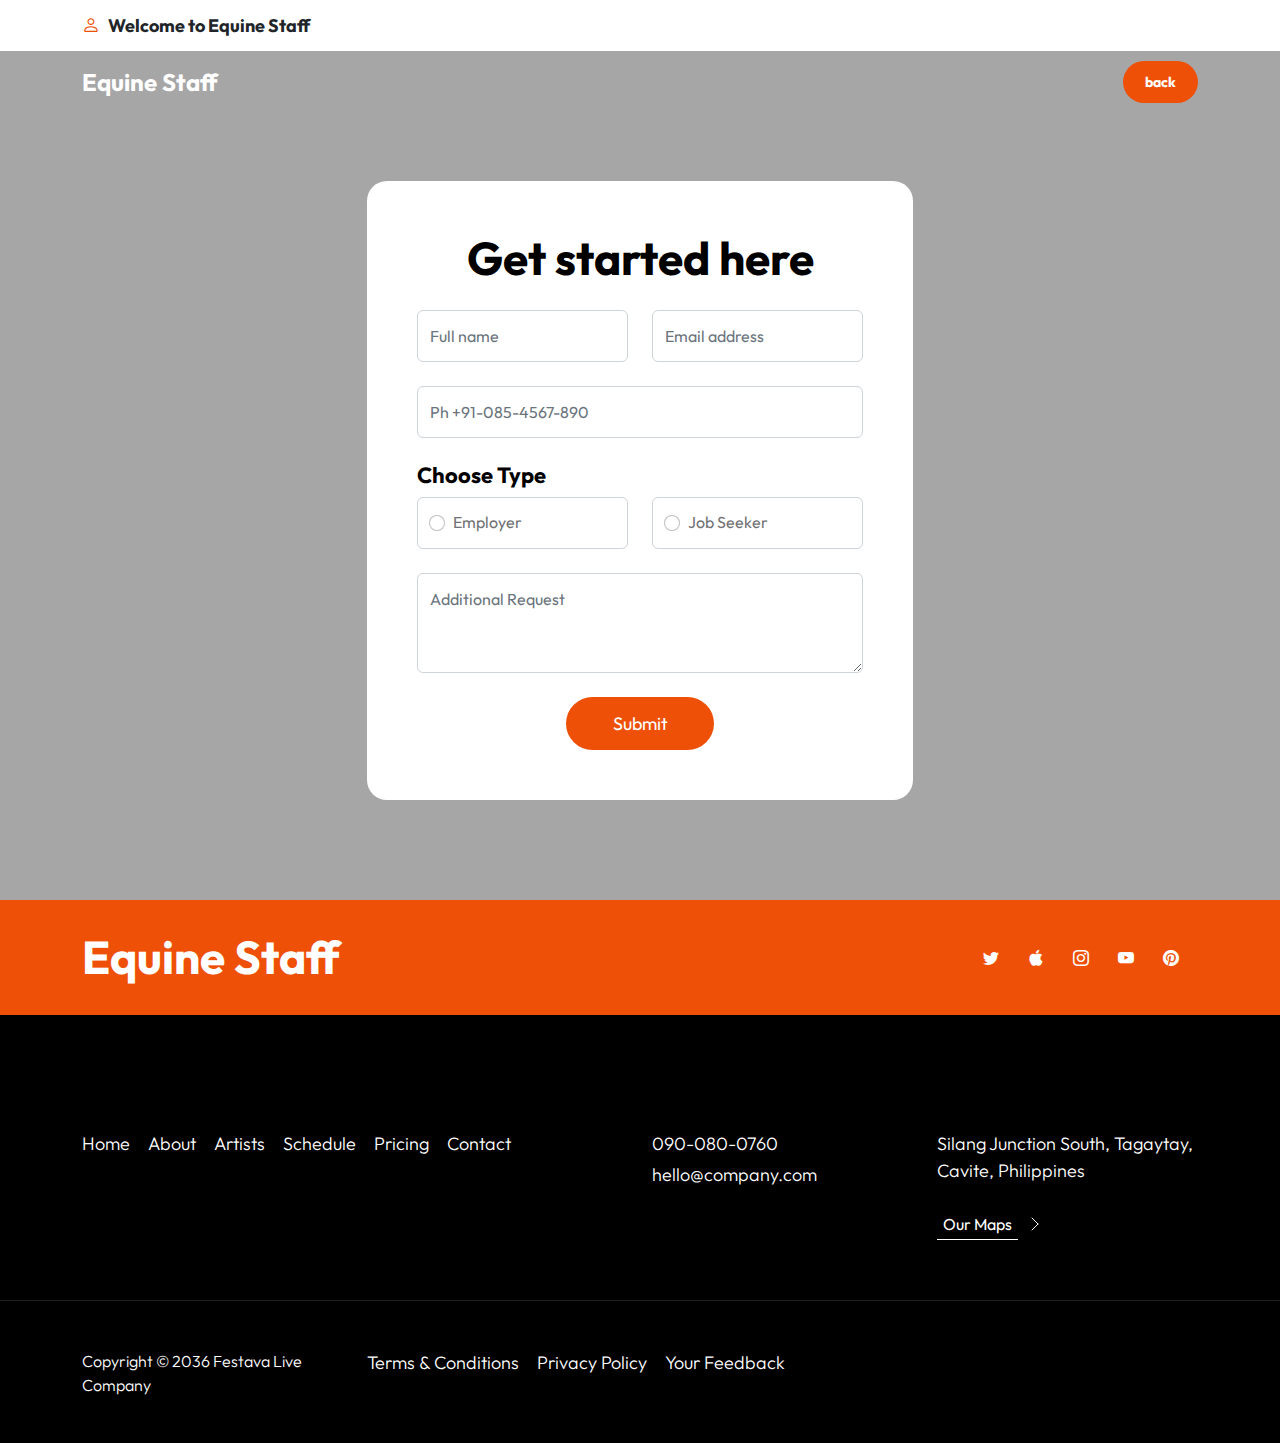
==== contact.html @ 05184877 "uplo" ====
<!doctype html>
<html lang="en">
    <head>
        <meta charset="utf-8">
        <meta name="viewport" content="width=device-width, initial-scale=1">

        <meta name="description" content="">
        <meta name="author" content="">

        <title>Festava Live - Ticket HTML Form</title>

        <!-- CSS FILES -->        
        <link rel="preconnect" href="https://fonts.googleapis.com">
        
        <link rel="preconnect" href="https://fonts.gstatic.com" crossorigin>
        
        <link href="https://fonts.googleapis.com/css2?family=Outfit:wght@100;200;400;700&display=swap" rel="stylesheet">
                
        <link href="css/bootstrap.min.css" rel="stylesheet">

        <link href="css/bootstrap-icons.css" rel="stylesheet">

        <link href="css/templatemo-festava-live.css" rel="stylesheet">
<!--

TemplateMo 583 Festava Live

https://templatemo.com/tm-583-festava-live

-->

    </head>
    
    <body>

        <main>

            <header class="site-header">
                <div class="container">
                    <div class="row">
                        
                        <div class="col-lg-12 col-12 d-flex flex-wrap">
                            <p class="d-flex me-4 mb-0">
                                <i class="bi-person custom-icon me-2"></i>
                                <strong class="text-dark">Welcome to Equine Staff</strong>
                            </p>
                        </div>

                    </div>
                </div>
            </header>


            <nav class="navbar navbar-expand-lg">
                <div class="container">
                    <a class="navbar-brand" href="index.html">
                        Equine Staff
                    </a>

                    <a href="contact.html" class="btn custom-btn d-lg-none ms-auto me-4">Buy Ticket</a>
    
                    <button class="navbar-toggler" type="button" data-bs-toggle="collapse" data-bs-target="#navbarNav" aria-controls="navbarNav" aria-expanded="false" aria-label="Toggle navigation">
                        <span class="navbar-toggler-icon"></span>
                    </button>
    
                    <div class="collapse navbar-collapse" id="navbarNav">
                        <ul class="navbar-nav align-items-lg-center ms-auto me-lg-5">
                          
                        
                        </ul>

                        <a href="index.html" class="btn custom-btn d-lg-block d-none">back</a>
                    </div>
                </div>
            </nav>






            

            <section class="ticket-section section-padding">
                <div class="section-overlay"></div>

                <div class="container">
                    <div class="row">

                        <div class="col-lg-6 col-10 mx-auto">
                            <form class="custom-form ticket-form mb-5 mb-lg-0" action="mailto:akashmanpower2019@gmail.com?subject=Inquiry" method="post" role="form">
                                <h2 class="text-center mb-4">Get started here</h2>

                                <div class="ticket-form-body">
                                    <div class="row">
                                        <div class="col-lg-6 col-md-6 col-12">
                                            <input type="text" name="ticket-form-name" id="ticket-form-name" class="form-control" placeholder="Full name" required>
                                        </div>

                                        <div class="col-lg-6 col-md-6 col-12">
                                            <input type="email" name="ticket-form-email" id="ticket-form-email" pattern="[^ @]*@[^ @]*" class="form-control" placeholder="Email address" required>
                                        </div>
                                    </div>

                                    <input type="tel" class="form-control" name="ticket-form-phone" placeholder="Ph +91-085-4567-890"  required>

                                    <h6>Choose  Type</h6>

                                    <div class="row">
                                        <div class="col-lg-6 col-md-6 col-12">
                                            <div class="form-check form-control">
                                                <input class="form-check-input" type="radio" name="TicketForm" id="flexRadioDefault1">
                                                <label class="form-check-label" for="flexRadioDefault1">
                                                  Employer
                                                </label>
                                            </div>
                                        </div>

                                        <div class="col-lg-6 col-md-6 col-12">
                                            <div class="form-check form-check-radio form-control">
                                                <input class="form-check-input" type="radio" name="TicketForm" id="flexRadioDefault2">
                                                <label class="form-check-label" for="flexRadioDefault2">
                                                    Job Seeker
                                                </label>
                                            </div>
                                        </div>
                                    </div>

                                    

                                    <textarea name="ticket-form-message" rows="3" class="form-control" id="ticket-form-message" placeholder="Additional Request"></textarea>

                                    <div class="col-lg-4 col-md-10 col-8 mx-auto">
                                        <button type="submit" class="form-control">Submit</button>
                                    </div>
                                </div>
                            </form>
                    </div>
                </div>
            </section>
        </main>


        <footer class="site-footer">
            <div class="site-footer-top">
                <div class="container">
                    <div class="row">

                        <div class="col-lg-6 col-12">
                            <h2 class="text-white mb-lg-0">Equine Staff</h2>
                        </div>

                        <div class="col-lg-6 col-12 d-flex justify-content-lg-end align-items-center">
                            <ul class="social-icon d-flex justify-content-lg-end">
                                <li class="social-icon-item">
                                    <a href="#" class="social-icon-link">
                                        <span class="bi-twitter"></span>
                                    </a>
                                </li>
    
                                <li class="social-icon-item">
                                    <a href="#" class="social-icon-link">
                                        <span class="bi-apple"></span>
                                    </a>
                                </li>
    
                                <li class="social-icon-item">
                                    <a href="#" class="social-icon-link">
                                        <span class="bi-instagram"></span>
                                    </a>
                                </li>

                                <li class="social-icon-item">
                                    <a href="#" class="social-icon-link">
                                        <span class="bi-youtube"></span>
                                    </a>
                                </li>

                                <li class="social-icon-item">
                                    <a href="#" class="social-icon-link">
                                        <span class="bi-pinterest"></span>
                                    </a>
                                </li>
                            </ul>
                        </div>
                    </div>
                </div>
            </div>

                       <div class="container">
                <div class="row">

                    <div class="col-lg-6 col-12 mb-4 pb-2">
                        <h5 class="site-footer-title mb-3">Links</h5>

                        <ul class="site-footer-links">
                            <li class="site-footer-link-item">
                                <a href="#" class="site-footer-link">Home</a>
                            </li>

                            <li class="site-footer-link-item">
                                <a href="#" class="site-footer-link">About</a>
                            </li>

                            <li class="site-footer-link-item">
                                <a href="#" class="site-footer-link">Artists</a>
                            </li>

                            <li class="site-footer-link-item">
                                <a href="#" class="site-footer-link">Schedule</a>
                            </li>

                            <li class="site-footer-link-item">
                                <a href="#" class="site-footer-link">Pricing</a>
                            </li>

                            <li class="site-footer-link-item">
                                <a href="#" class="site-footer-link">Contact</a>
                            </li>
                        </ul>
                    </div>

                    <div class="col-lg-3 col-md-6 col-12 mb-4 mb-lg-0">
                        <h5 class="site-footer-title mb-3">Have a question?</h5>

                        <p class="text-white d-flex mb-1">
                            <a href="tel: 090-080-0760" class="site-footer-link">
                                090-080-0760
                            </a>
                        </p>

                        <p class="text-white d-flex">
                            <a href="mailto:hello@company.com" class="site-footer-link">
                                hello@company.com
                            </a>
                        </p>
                    </div>

                    <div class="col-lg-3 col-md-6 col-11 mb-4 mb-lg-0 mb-md-0">
                        <h5 class="site-footer-title mb-3">Location</h5>

                        <p class="text-white d-flex mt-3 mb-2">
                        Silang Junction South, Tagaytay, Cavite, Philippines</p>

                        <a class="link-fx-1 color-contrast-higher mt-3" href="#">
                            <span>Our Maps</span>
                            <svg class="icon" viewBox="0 0 32 32" aria-hidden="true"><g fill="none" stroke="currentColor" stroke-linecap="round" stroke-linejoin="round"><circle cx="16" cy="16" r="15.5"></circle><line x1="10" y1="18" x2="16" y2="12"></line><line x1="16" y1="12" x2="22" y2="18"></line></g></svg>
                        </a>
                    </div>
                </div>
            </div>

            <div class="site-footer-bottom">
                <div class="container">
                    <div class="row">

                        <div class="col-lg-3 col-12 mt-5">
                            <p class="copyright-text">Copyright © 2036 Festava Live Company</p>
                        </div>

                        <div class="col-lg-8 col-12 mt-lg-5">
                            <ul class="site-footer-links">
                                <li class="site-footer-link-item">
                                    <a href="#" class="site-footer-link">Terms &amp; Conditions</a>
                                </li>

                                <li class="site-footer-link-item">
                                    <a href="#" class="site-footer-link">Privacy Policy</a>
                                </li>

                                <li class="site-footer-link-item">
                                    <a href="#" class="site-footer-link">Your Feedback</a>
                                </li>
                            </ul>
                        </div>
                    </div>
                </div>
            </div>
        </footer>

<!--

T e m p l a t e M o

-->
        <!-- JAVASCRIPT FILES -->
        <script src="js/jquery.min.js"></script>
        <script src="js/bootstrap.min.js"></script>
        <script src="js/jquery.sticky.js"></script>
        <script src="js/custom.js"></script>

    </body>
</html>
---- css/templatemo-festava-live.css ----
/*

TemplateMo 583 Festava Live

https://templatemo.com/tm-583-festava-live

*/


/*---------------------------------------
  CUSTOM PROPERTIES ( VARIABLES )             
-----------------------------------------*/
:root {
  --white-color:                  #ffffff;
  --primary-color:                #000000;
  --secondary-color:              #EE5007;
  --section-bg-color:             #f0f8ff;
  --custom-btn-bg-color:          #EE5007;
  --custom-btn-bg-hover-color:    #c01f27;
  --dark-color:                   #000000;
  --p-color:                      #717275;
  --border-color:                 #7fffd4;
  --link-hover-color:             #B22727;

  --body-font-family:             'Outfit', sans-serif;

  --h1-font-size:                 74px;
  --h2-font-size:                 46px;
  --h3-font-size:                 32px;
  --h4-font-size:                 28px;
  --h5-font-size:                 24px;
  --h6-font-size:                 22px;
  --p-font-size:                  18px;
  --btn-font-size:                14px;
  --copyright-font-size:          16px;

  --border-radius-large:          100px;
  --border-radius-medium:         20px;
  --border-radius-small:          10px;

  --font-weight-light:            300;
  --font-weight-normal:           400;
  --font-weight-bold:             700;
}

body {
  background-color: var(--white-color);
  font-family: var(--body-font-family); 
}


/*---------------------------------------
  TYPOGRAPHY               
-----------------------------------------*/

h2,
h3,
h4,
h5,
h6 {
  color: var(--dark-color);
}

h1,
h2,
h3,
h4,
h5,
h6 {
  font-weight: var(--font-weight-bold);
}

h1 {
  font-size: var(--h1-font-size);
}

h2 {
  font-size: var(--h2-font-size);
}

h3 {
  font-size: var(--h3-font-size);
}

h4 {
  font-size: var(--h4-font-size);
}

h5 {
  font-size: var(--h5-font-size);
}

h6 {
  font-size: var(--h6-font-size);
}

p {
  color: var(--p-color);
  font-size: var(--p-font-size);
  font-weight: var(--font-weight-light);
}

ul li {
  color: var(--p-color);
  font-size: var(--p-font-size);
  font-weight: var(--font-weight-light);
}

a, 
button {
  touch-action: manipulation;
  transition: all 0.3s;
}

a {
  display: inline-block;
  color: var(--primary-color);
  text-decoration: none;
}

a:hover {
  color: var(--link-hover-color);
}

b,
strong {
  font-weight: var(--font-weight-bold);
}

.link-fx-1 {
  color: var(--white-color);
  position: relative;
  display: inline-flex;
  align-items: center;
  height: 32px;
  padding: 0 6px;
  text-decoration: none;
  -webkit-font-smoothing: antialiased;
  -moz-osx-font-smoothing: grayscale;
}

.link-fx-1:hover {
  color: var(--link-hover-color);
}

.link-fx-1:hover::before {
  transform: translateX(17px) scaleX(0);
  transition: transform .2s;
}

.link-fx-1:hover .icon circle {
  stroke-dashoffset: 200;
  transition: stroke-dashoffset .2s .1s;
}

.link-fx-1:hover .icon line {
  transform: rotate(-180deg);
}

.link-fx-1:hover .icon line:last-child {
  transform: rotate(180deg);
}

.link-fx-1::before {
  content: "";
  position: absolute;
  bottom: 0;
  left: 0;
  width: 100%;
  height: 1px;
  background-color: currentColor;
  transform-origin: right center;
  transition: transform .2s .1s;
}

.link-fx-1 .icon {
  position: absolute;
  right: 0;
  bottom: 0;
  transform: translateX(100%) rotate(90deg);
  font-size: 32px;
}

.icon {
  --size: 1em;
  height: var(--size);
  width: var(--size);
  display: inline-block;
  color: inherit;
  fill: currentColor;
  line-height: 1;
  flex-shrink: 0;
  max-width: initial;
}

.link-fx-1 .icon circle {
  stroke-dasharray: 100;
  stroke-dashoffset: 100;
  transition: stroke-dashoffset .2s;
}

.link-fx-1 .icon line {
  transition: transform .4s;
  transform-origin: 13px 15px;
}

.link-fx-1 .icon line:last-child {
  transform-origin: 19px 15px;
}


/*---------------------------------------
  SECTION               
-----------------------------------------*/
.section-padding {
  padding-top: 100px;
  padding-bottom: 100px;
}

.section-bg {
  background-color: var(--section-bg-color);
}

.section-overlay {
  background-color: var(--dark-color);
  position: absolute;
  top: 0;
  left: 0;
  pointer-events: none;
  width: 100%;
  height: 100%;
  opacity: 0.35;
}

.section-overlay + .container {
  position: relative;
}

.tab-content {
  background-color: var(--white-color);
  border-radius: var(--border-radius-medium);
  padding: 45px;
}

.nav-tabs {
  background-color: var(--section-bg-color);
  border-radius: var(--border-radius-large);
  border-bottom: 0;
  padding: 15px;
}

.nav-tabs .nav-link {
  border-radius: var(--border-radius-large);
  border: 0;
  padding: 15px 25px;
  transition: all 0.3s;
}

.nav-tabs .nav-link:first-child {
  margin-right: 15px;
}

.nav-tabs .nav-item.show .nav-link, 
.nav-tabs .nav-link.active,
.nav-tabs .nav-link:focus, 
.nav-tabs .nav-link:hover {
  background: var(--white-color);
  box-shadow: 0 1rem 3rem rgba(0,0,0,.175);
  color: var(--primary-color);
}

.nav-tabs h5 {
  color: var(--p-color); 
  margin-bottom: 0;
}

.nav-tabs .nav-link.active h5,
.nav-tabs .nav-link:focus h5, 
.nav-tabs .nav-link:hover h5 {
  color: var(--primary-color);
}


/*---------------------------------------
  CUSTOM ICON COLOR               
-----------------------------------------*/
.custom-icon {
  color: var(--secondary-color);
}


/*---------------------------------------
  CUSTOM BUTTON               
-----------------------------------------*/
.custom-btn {
  background: var(--custom-btn-bg-color);
  border: 2px solid transparent;
  border-radius: var(--border-radius-large);
  color: var(--white-color);
  font-size: var(--btn-font-size);
  font-weight: var(--font-weight-bold);
  line-height: normal;
  transition: all 0.3s;
  padding: 10px 20px;
}

.custom-btn:hover {
  background: var(--custom-btn-bg-hover-color);
  color: var(--white-color);
}

.custom-border-btn {
  background: transparent;
  border: 2px solid var(--custom-btn-bg-color);
  color: var(--custom-btn-bg-color);
}

.navbar-expand-lg .navbar-nav .nav-link.custom-btn:hover,
.custom-border-btn:hover {
  background: var(--custom-btn-bg-hover-color);
  border-color: transparent;
  color: var(--white-color);
}

.custom-btn-bg-white {
  border-color: var(--white-color);
  color: var(--white-color);
}


/*---------------------------------------
  VIDEO              
-----------------------------------------*/
.video-wrap {
  z-index: -100;
}

.custom-video {
  position: absolute;
  top: 0;
  left: 0;
  object-fit: cover;
  width: 100%;
  height: 100%;
}


/*---------------------------------------
  SITE HEADER              
-----------------------------------------*/
.site-header {
  background-color: var(--white-color);
  padding-top: 12px;
  padding-bottom: 12px;
}


/*---------------------------------------
  NAVIGATION              
-----------------------------------------*/
.sticky-wrapper {
  position: absolute;
  top: 0;
  right: 0;
  left: 0;
  margin-top: 51px;
}

.sticky-wrapper.is-sticky .navbar {
  background-color: var(--dark-color);
}

.navbar {
  background: transparent;
  z-index: 9;
}

.navbar-brand,
.navbar-brand:hover {
  color: var(--white-color);
  font-size: var(--h5-font-size);
  font-weight: var(--font-weight-bold);
}

.navbar-expand-lg .navbar-nav .nav-link {
  border-radius: var(--border-radius-large);
  margin: 10px;
  padding: 10px 20px;
}

.navbar-nav .nav-link {
  display: inline-block;
  color: var(--white-color);
  font-size: var(--p-font-size);
  font-weight: var(--font-weight-normal);
  position: relative;
  padding-top: 15px;
  padding-bottom: 15px;
}

.navbar-nav .nav-link.active, 
.navbar-nav .nav-link:hover {
  color: var(--secondary-color);
}

.navbar-toggler {
  border: 0;
  padding: 0;
  cursor: pointer;
  margin: 0;
  width: 30px;
  height: 35px;
  outline: none;
}

.navbar-toggler:focus {
  outline: none;
  box-shadow: none;
}

.navbar-toggler[aria-expanded="true"] .navbar-toggler-icon {
  background: transparent;
}

.navbar-toggler[aria-expanded="true"] .navbar-toggler-icon:before,
.navbar-toggler[aria-expanded="true"] .navbar-toggler-icon:after {
  transition: top 300ms 50ms ease, -webkit-transform 300ms 350ms ease;
  transition: top 300ms 50ms ease, transform 300ms 350ms ease;
  transition: top 300ms 50ms ease, transform 300ms 350ms ease, -webkit-transform 300ms 350ms ease;
  top: 0;
}

.navbar-toggler[aria-expanded="true"] .navbar-toggler-icon:before {
  transform: rotate(45deg);
}

.navbar-toggler[aria-expanded="true"] .navbar-toggler-icon:after {
  transform: rotate(-45deg);
}

.navbar-toggler .navbar-toggler-icon {
  background: var(--white-color);
  transition: background 10ms 300ms ease;
  display: block;
  width: 30px;
  height: 2px;
  position: relative;
}

.navbar-toggler .navbar-toggler-icon:before,
.navbar-toggler .navbar-toggler-icon:after {
  transition: top 300ms 350ms ease, -webkit-transform 300ms 50ms ease;
  transition: top 300ms 350ms ease, transform 300ms 50ms ease;
  transition: top 300ms 350ms ease, transform 300ms 50ms ease, -webkit-transform 300ms 50ms ease;
  position: absolute;
  right: 0;
  left: 0;
  background: var(--white-color);
  width: 30px;
  height: 2px;
  content: '';
}

.navbar-toggler .navbar-toggler-icon::before {
  top: -8px;
}

.navbar-toggler .navbar-toggler-icon::after {
  top: 8px;
}


/*---------------------------------------
  HERO        
-----------------------------------------*/
.hero-section {
  position: relative;
  overflow: hidden;
  padding-top: 100px;
  height: calc(100vh - 51px);
}

.hero-section small {
  color: var(--white-color);
  text-transform: uppercase;
}

.hero-section .section-overlay {
  z-index: 2;
  opacity: 0.45;
}

.hero-section .container {
  position: relative;
  z-index: 2;
  height: 100%;
  padding-bottom: 50px;
}

.hero-section .container .row {
  height: 100%;
}


/*---------------------------------------
  ABOUT              
-----------------------------------------*/
.about-section {
  background-image: url('../images/edward-unsplash-blur.jpg');
  background-color: #704010;
  background-repeat: no-repeat;
  background-size: cover;
  position: relative;
}

.about-image {
  border-radius: var(--border-radius-medium);
  display: block;
}

.about-text-wrap {
  position: relative;
}

.about-text-icon {
  background: var(--primary-color);
  border-radius: 100%;
  font-size: var(--h3-font-size);
  width: 70px;
  height: 70px;
  line-height: 70px;
  text-align: center;
}

.about-text-info {
  backdrop-filter: blur(5px) saturate(180%);
  -webkit-backdrop-filter: blur(5px) saturate(180%);
  background-color: rgba(255, 255, 255, 0.75);
  border-radius: var(--border-radius-medium);
  border: 1px solid rgba(209, 213, 219, 0.3);
  position: absolute;
  bottom: 0;
  right: 0;
  left: 0;
  margin: 20px;
  padding: 35px;
}


/*---------------------------------------
  TICKET               
-----------------------------------------*/
.ticket-section {
  background-image: url('../images/nicholas-green-unsplash-blur.jpg');
  background-repeat: no-repeat;
  background-size: cover;
  position: relative;
  padding-top: 130px;
}

.ticket-form {
  background: var(--white-color);
  border-radius: var(--border-radius-medium);
  padding: 50px;
}

.ticket-form .form-check {
  position: relative;
  min-height: 52px;
  padding-left: 35px;
}

.ticket-form .form-check .form-check-label {
  display: block;
  position: absolute;
  top: 50%;
  left: 50%;
  transform: translate(-50%, -50%);
  margin-top: 12px;
  margin-left: 35px;
  width: 100%;
  height: 100%;
}


/*---------------------------------------
  ARTISTS              
-----------------------------------------*/
.artists-thumb {
  position: relative;
  overflow: hidden;
  margin-bottom: 30px;
}

.artists-image {
  border-radius: var(--border-radius-medium);
  display: block;
  width: 100%;
}

.artists-thumb:hover .artists-hover {
  transform: translateY(0);
  opacity: 1;
}

.artists-hover {
  background-color: var(--primary-color);
  background-color: rgba(248, 203, 46, 0.75);
  border-radius: var(--border-radius-medium);
  backdrop-filter: blur(5px) saturate(180%);
  -webkit-backdrop-filter: blur(5px) saturate(180%);
  margin: 20px;
  padding: 35px;
  transition: all 0.5s ease;
  transform: translateY(100%);
  position: absolute;
  bottom: 0;
  right: 0;
  left: 0;
  opacity: 0;
}

.artists-hover p strong {
  color: var(--white-color);
  display: inline-block;
  min-width: 180px;
  margin-right: 20px;
}

.artists-hover p a {
  color: var(--secondary-color);
}

.artists-hover p a:hover {
  color: var(--white-color);
}

.artists-hover hr {
  margin: 1.5rem 0;
}


/*---------------------------------------
  SCHEDULE              
-----------------------------------------*/
.schedule-section {
  
  background-color: #f5eded;
  background-repeat: no-repeat;
  background-position: center;
  background-size: cover;
}
.table-responsive {
	filter: drop-shadow(2px 2px 4px #606060);
}

.schedule-table {
  border-radius: var(--border-radius-medium);
  position: relative;
  overflow: hidden;
}

.schedule-table .bg-warning {
  background: #f0a5a5 !important;
}

.schedule-table thead th {
  background-color: var(--secondary-color);
}

.schedule-table th,
.schedule-table tr,
.schedule-table td {
  border-bottom-color: #363a3e;
  padding: 30px;
}

.schedule-table tr:last-child th,
.schedule-table tr:last-child td {
  border-bottom-color: transparent;
}

.schedule-table thead th {
  border-right: 1px solid #c7460a;
  border-bottom-color: transparent;
}

.schedule-table th + td {
  border-bottom: 0;
}

.schedule-table thead th:last-child {
  border-right-color: transparent;
}

.schedule-table .pop-background-image {
  background-image: url('../images/artists/joecalih-UmTZqmMvQcw-unsplash.jpg');
}

.schedule-table .rock-background-image {
  background-image: url('../images/artists/abstral-official-bdlMO9z5yco-unsplash.jpg');
}

.schedule-table .country-background-image {
  background-image: url('../images/artists/soundtrap-rAT6FJ6wltE-unsplash.jpg');
}

.table-background-image-wrap {
  background-repeat: no-repeat;
  background-position: center;
  background-size: cover;
  box-shadow: none;
  position: relative;
}

.schedule-table h3,
.schedule-table p {
  color: var(--white-color);
  position: relative;
  z-index: 2;
}


/*---------------------------------------
  PRICING              
-----------------------------------------*/
.pricing-thumb {
  border: 5px dotted var(--dark-color);
  border-radius: var(--border-radius-medium);
  position: relative;
  padding: 50px;
}

.pricing-thumb h3 small {
  display: inline-block;
  font-size: var(--p-font-size);
  margin-right: 15px;
}

.pricing-list {
  column-count: 2;
  padding-left: 20px;
}

.pricing-list-item {
  line-height: normal;
  margin-right: 10px;
  margin-bottom: 10px;
}

.pricing-tag {
  background-color: var(--secondary-color);
  border-radius: var(--border-radius-large);
  color: var(--white-color);
  font-weight: var(--font-weight-bold);
  text-align: center;
  display: flex;
  flex-direction: column;
  justify-content: center;
  align-items: center;
  width: 120px;
  height: 120px;
  position: absolute;
  top: 0;
  right: 0;
  margin: 20px;
}

.pricing-tag span {
  font-size: 180%;
  line-height: normal;
}

.pricing-thumb .link-fx-1 {
  color: var(--primary-color);
}

.pricing-thumb .link-fx-1:hover {
  color: var(--link-hover-color);
}


/*---------------------------------------
  CONTACT               
-----------------------------------------*/
.google-map {
  border-radius: var(--border-radius-medium);
}


/*---------------------------------------
  CUSTOM FORM               
-----------------------------------------*/
.custom-form .form-control {
  color: var(--p-color);
  margin-bottom: 24px;
  padding-top: 13px;
  padding-bottom: 13px;
  outline: none;
}

.custom-form button[type="submit"] {
  background: var(--custom-btn-bg-color);
  border: none;
  border-radius: var(--border-radius-large);
  color: var(--white-color);
  font-size: var(--p-font-size);
  font-weight: var(--font-weight-medium);
  transition: all 0.3s;
  margin-bottom: 0;
}

.custom-form button[type="submit"]:hover,
.custom-form button[type="submit"]:focus {
  background: var(--custom-btn-bg-hover-color);
  border-color: transparent;
}


/*---------------------------------------
  SITE FOOTER              
-----------------------------------------*/
.site-footer {
  background-color: var(--dark-color);
  position: relative;
  overflow: hidden;
  padding-bottom: 30px;
}

.site-footer-top {
  background-color: var(--secondary-color);
  background-image: url('../images/nainoa-shizuru-NcdG9mK3PBY-unsplash.jpg');
  background-repeat: no-repeat;
  margin-bottom: 70px;
  padding-top: 30px;
  padding-bottom: 30px;
}

.site-footer-bottom {
  border-top: 1px solid #1f1c1c;
  margin-top: 60px;
}

.site-footer-title {
  color: var(--primary-color); 
}

.site-footer-link,
.copyright-text {
  color: var(--white-color);
}

.site-footer-links {
  padding-left: 0;
}

.site-footer-link-item {
  list-style: none;
  display: inline-block;
  margin-right: 15px;
}

.copyright-text {
  font-size: var(--copyright-font-size);
}


/*---------------------------------------
  SOCIAL ICON               
-----------------------------------------*/
.social-icon {
  margin: 0;
  padding: 0;
}

.social-icon-item {
  list-style: none;
  display: inline-block;
  vertical-align: top;
}

.social-icon-link {
  background: var(--secondary-color);
  border-radius: var(--border-radius-large);
  color: var(--white-color);
  font-size: var(--copyright-font-size);
  display: block;
  margin-right: 10px;
  text-align: center;
  width: 35px;
  height: 35px;
  line-height: 36px;
  transition: background 0.2s, color 0.2s;
}

.social-icon-link:hover {
  background: var(--primary-color);
  color: var(--white-color);
}

.social-icon-link span {
  display: block;
}

.social-icon-link span:hover::before{
  animation: spinAround 2s linear infinite;
}

@keyframes spinAround {
  from {
    transform: rotate(0deg)
  }
  to {
    transform: rotate(360deg);
  }
}


/*---------------------------------------
  RESPONSIVE STYLES               
-----------------------------------------*/
@media screen and (max-width: 991px) {
  h1 {
    font-size: 62px;
  }

  h2 {
    font-size: 36px;
  }

  h3 {
    font-size: 32px;
  }

  h4 {
    font-size: 28px;
  }

  h5 {
    font-size: 20px;
  }

  h6 {
    font-size: 18px;
  }

  .section-padding {
    padding-top: 50px;
    padding-bottom: 50px;
  }
  
  .navbar {
    background-color: var(--dark-color);
  }

  .navbar-expand-lg .navbar-nav {
    padding-bottom: 30px;
  }

  .navbar-expand-lg .navbar-nav .nav-link {
    padding: 0;
  }

  .hero-section {
    padding-top: 150px;
  }

  .pricing-thumb {
    padding: 35px;
  }

  .schedule-table h3 {
    font-size: 22px;
  }

  .schedule-table th {
    padding: 20px;
  }

  .schedule-table tr, 
  .schedule-table td {
    padding: 25px;
  }

  .ticket-section {
    padding-top: 130px;
  }

  .ticket-form {
    padding: 30px;
  }
}

@media screen and (max-width: 767px) {
  .custom-btn {
    font-size: 14px;
    padding: 10px 20px;
  }
}

@media screen and (max-width: 480px) {
  h1 {
    font-size: 52px;
  }

  h2 {
    font-size: 28px;
  }

  h3 {
    font-size: 26px;
  }

  h4 {
    font-size: 22px;
  }

  h5 {
    font-size: 20px;
  }
}


a{
  text-decoration: none;
}
.wrapper{
  padding: 125px 0 0 0;
  display: flex;
  flex-direction: column;
  justify-content: center;
  margin: auto;

}
.services{
  width: 1100px;
  height: auto;
  display: flex;
  flex-direction: row;
  justify-content: space-between;
  align-items: center;
 

}
.single-img{
  border-radius: 50px;
  display: flex;
  flex-direction: column-reverse;
  flex-wrap: nowrap;
  width: 325px;
  height: 450px;
  overflow: hidden;
  box-shadow: 5px 5px 20px rgba(0,0,0,0.3);
  transform: translate(0, 0);
  transition: .3s;
  margin: 70px;
}
.single-img:hover{
  transform: translate(0, -9px);
}
.img-01{
  background-image: url(https://live.staticflickr.com/65535/52579012617_e2044a4dae_k.jpg);
  background-size: cover;
  background-position: center center;
}
.img-02{
  background-image: url(https://live.staticflickr.com/65535/52580008333_350e284ed8_k.jpg);
  background-size: cover;
  background-position: center center;
}
.img-03{
  background-image: url(https://live.staticflickr.com/65535/52579031237_4bfc2a2185_h.jpg);
  background-size: cover;
  background-position: center center;
}

.img-04{
  background-image: url(https://live.staticflickr.com/65535/52579019197_99cbfae18c_k.jpg);
  background-size: cover;
  background-position: center center;
}



.img-05{
  background-image: url(https://live.staticflickr.com/65535/52579494471_9e401c501a_h.jpg);
  background-size: cover;
  background-position: center center;
}
.img-06{
  background-image: url(https://live.staticflickr.com/65535/52579751549_6c1470b4bf_h.jpg);
  background-size: cover;
  background-position: center center;
}
.img-07{
  background-image: url(https://live.staticflickr.com/65535/52579924505_da88599e08_h.jpg);
  background-size: cover;
  background-position: center center;
}

.img-08{
  background-image: url(https://live.staticflickr.com/65535/52579031262_4edf89aa3a_h.jpg);
  background-size: cover;
  background-position: center center;
}




.img-text{
  background: linear-gradient(to top,rgba(255,255,255,0.9),rgba(255,255,255,0));
  padding: 0 10px 5px 10px;
  width: 100%;
  height: auto;
  position: relative;
  transform: translate(0, 110px);
  line-height: 25px;
  transition: 0.5s ease;
  display: inline-block;
  text-align: center;
  color: #fff;
}
.img-text h4{
  line-height: 15px;
  padding: 0;
  margin: 16px 0;
  font-family: 'Alfa Slab One', cursive;
  font-size: 25px;
}
.services button{
  background: #252525;
  color: #fff;
  padding: 10px 35px;
  border: none;
  border-radius: 50px;
  line-height: 14px;
  display: inline-block;
  margin-bottom: 10px;
}
.single-img:hover .img-text{
  transform: translate(0, 0);
}

@media (max-width: 991px){
  .wrapper{
      padding: 0;
  }
  .services{
      width: 100%;
      display: flex;
      flex-direction: column;
  }
  a{
      margin-bottom: 35px;
  }
}
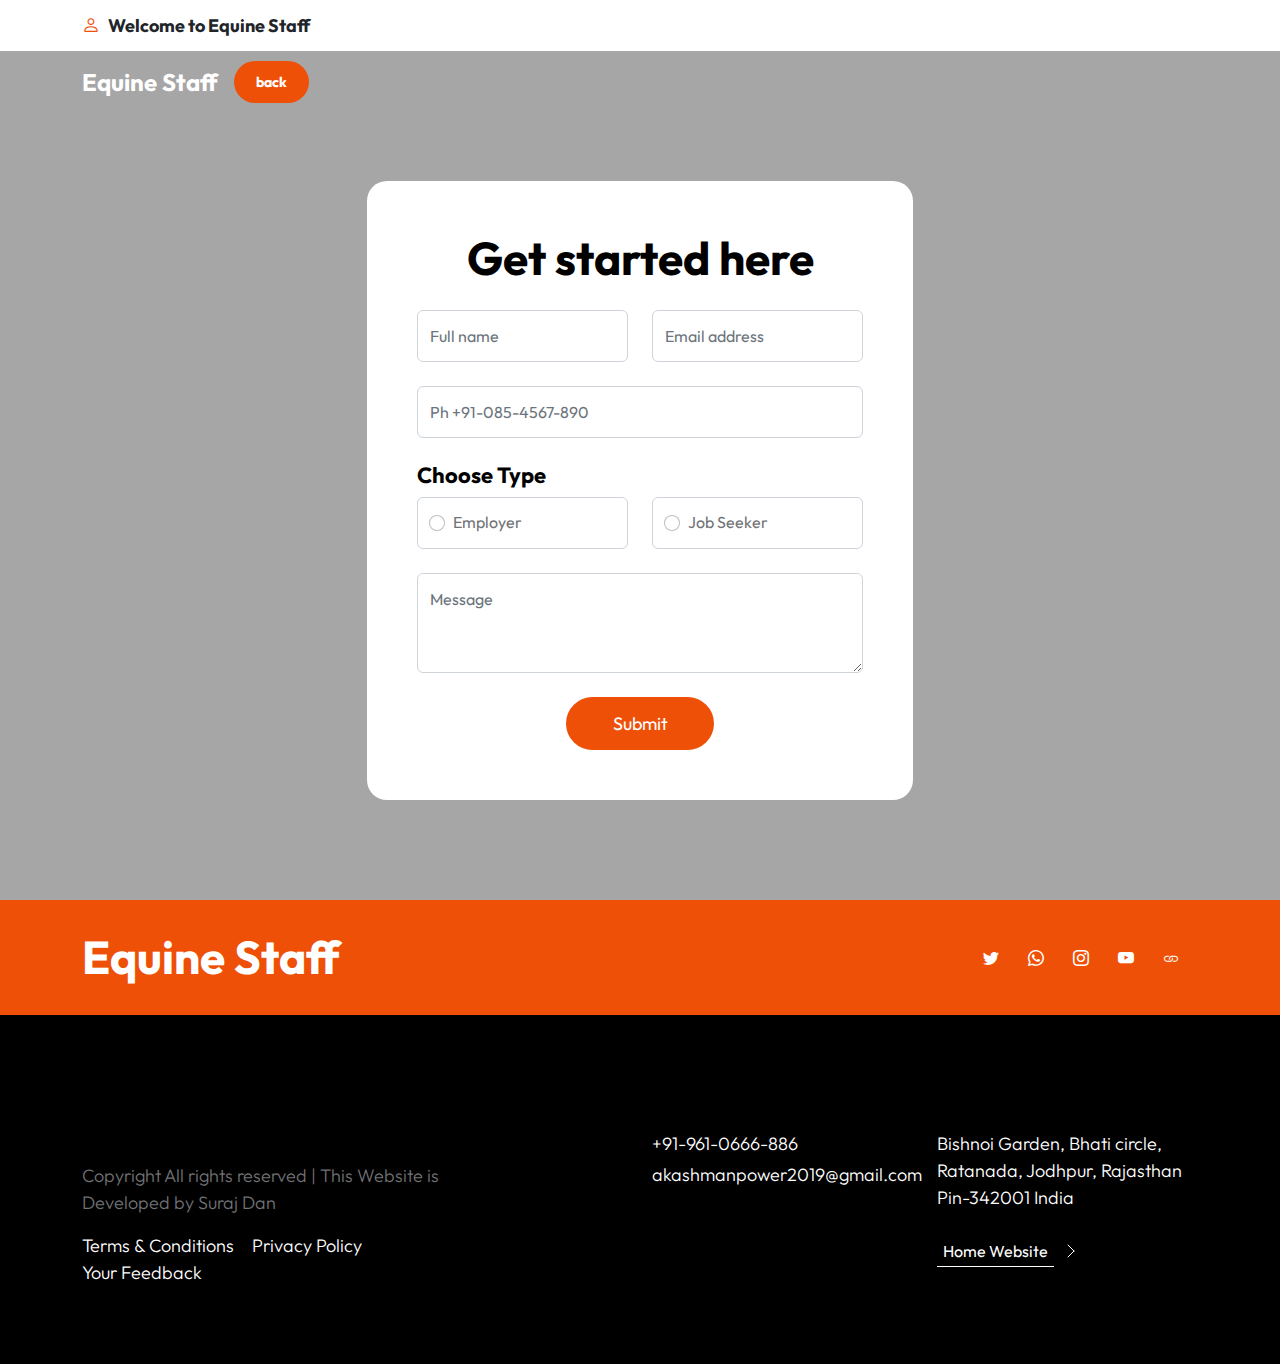
==== commit dfad9cea: "date-shower" ====
--- a/contact.html
+++ b/contact.html
@@ -4,10 +4,14 @@
         <meta charset="utf-8">
         <meta name="viewport" content="width=device-width, initial-scale=1">
 
-        <meta name="description" content="">
-        <meta name="author" content="">
-
-        <title>Festava Live - Ticket HTML Form</title>
+        <meta charset="utf-8">
+        <meta name="viewport" content="width=device-width, initial-scale=1">
+        <meta name="title" content="Equine-Staff">
+    <meta name="description" content="Equine-Staff is an equestrian job recruitment agency connecting employer with experienced and qualified horse professional Find the perfect hire today">
+    <meta name="keywords" content="equine jobs, equestrian, recruitment, employers, recruitment agency, staffing">
+
+
+        <title>Equine-Staff</title>
 
         <!-- CSS FILES -->        
         <link rel="preconnect" href="https://fonts.googleapis.com">
@@ -57,17 +61,12 @@
                         Equine Staff
                     </a>
 
-                    <a href="contact.html" class="btn custom-btn d-lg-none ms-auto me-4">Buy Ticket</a>
-    
-                    <button class="navbar-toggler" type="button" data-bs-toggle="collapse" data-bs-target="#navbarNav" aria-controls="navbarNav" aria-expanded="false" aria-label="Toggle navigation">
-                        <span class="navbar-toggler-icon"></span>
-                    </button>
+                    <a href="index.html" class="btn custom-btn d-lg-none ms-auto me-4">Back</a>
+    
+                   
     
                     <div class="collapse navbar-collapse" id="navbarNav">
-                        <ul class="navbar-nav align-items-lg-center ms-auto me-lg-5">
-                          
-                        
-                        </ul>
+                 
 
                         <a href="index.html" class="btn custom-btn d-lg-block d-none">back</a>
                     </div>
@@ -128,7 +127,7 @@
 
                                     
 
-                                    <textarea name="ticket-form-message" rows="3" class="form-control" id="ticket-form-message" placeholder="Additional Request"></textarea>
+                                    <textarea name="ticket-form-message" rows="3" class="form-control" id="ticket-form-message" placeholder="Message"></textarea>
 
                                     <div class="col-lg-4 col-md-10 col-8 mx-auto">
                                         <button type="submit" class="form-control">Submit</button>
@@ -160,7 +159,7 @@
     
                                 <li class="social-icon-item">
                                     <a href="#" class="social-icon-link">
-                                        <span class="bi-apple"></span>
+                                        <span class="bi-whatsapp"></span>
                                     </a>
                                 </li>
     
@@ -178,7 +177,7 @@
 
                                 <li class="social-icon-item">
                                     <a href="#" class="social-icon-link">
-                                        <span class="bi-pinterest"></span>
+                                        <span class="bi-link"></span>
                                     </a>
                                 </li>
                             </ul>
@@ -189,76 +188,12 @@
 
                        <div class="container">
                 <div class="row">
-
+                       
+                
                     <div class="col-lg-6 col-12 mb-4 pb-2">
                         <h5 class="site-footer-title mb-3">Links</h5>
-
-                        <ul class="site-footer-links">
-                            <li class="site-footer-link-item">
-                                <a href="#" class="site-footer-link">Home</a>
-                            </li>
-
-                            <li class="site-footer-link-item">
-                                <a href="#" class="site-footer-link">About</a>
-                            </li>
-
-                            <li class="site-footer-link-item">
-                                <a href="#" class="site-footer-link">Artists</a>
-                            </li>
-
-                            <li class="site-footer-link-item">
-                                <a href="#" class="site-footer-link">Schedule</a>
-                            </li>
-
-                            <li class="site-footer-link-item">
-                                <a href="#" class="site-footer-link">Pricing</a>
-                            </li>
-
-                            <li class="site-footer-link-item">
-                                <a href="#" class="site-footer-link">Contact</a>
-                            </li>
-                        </ul>
-                    </div>
-
-                    <div class="col-lg-3 col-md-6 col-12 mb-4 mb-lg-0">
-                        <h5 class="site-footer-title mb-3">Have a question?</h5>
-
-                        <p class="text-white d-flex mb-1">
-                            <a href="tel: 090-080-0760" class="site-footer-link">
-                                090-080-0760
-                            </a>
-                        </p>
-
-                        <p class="text-white d-flex">
-                            <a href="mailto:hello@company.com" class="site-footer-link">
-                                hello@company.com
-                            </a>
-                        </p>
-                    </div>
-
-                    <div class="col-lg-3 col-md-6 col-11 mb-4 mb-lg-0 mb-md-0">
-                        <h5 class="site-footer-title mb-3">Location</h5>
-
-                        <p class="text-white d-flex mt-3 mb-2">
-                        Silang Junction South, Tagaytay, Cavite, Philippines</p>
-
-                        <a class="link-fx-1 color-contrast-higher mt-3" href="#">
-                            <span>Our Maps</span>
-                            <svg class="icon" viewBox="0 0 32 32" aria-hidden="true"><g fill="none" stroke="currentColor" stroke-linecap="round" stroke-linejoin="round"><circle cx="16" cy="16" r="15.5"></circle><line x1="10" y1="18" x2="16" y2="12"></line><line x1="16" y1="12" x2="22" y2="18"></line></g></svg>
-                        </a>
-                    </div>
-                </div>
-            </div>
-
-            <div class="site-footer-bottom">
-                <div class="container">
-                    <div class="row">
-
-                        <div class="col-lg-3 col-12 mt-5">
-                            <p class="copyright-text">Copyright © 2036 Festava Live Company</p>
-                        </div>
-
                         <div class="col-lg-8 col-12 mt-lg-5">
+                            <p  class="footer-text" >  Copyright All rights reserved | This Website is Developed by Suraj Dan  </p>
                             <ul class="site-footer-links">
                                 <li class="site-footer-link-item">
                                     <a href="#" class="site-footer-link">Terms &amp; Conditions</a>
@@ -274,8 +209,38 @@
                             </ul>
                         </div>
                     </div>
+
+                    <div class="col-lg-3 col-md-6 col-12 mb-4 mb-lg-0">
+                        <h5 class="site-footer-title mb-3">Have a question?</h5>
+
+                        <p class="text-white d-flex mb-1">
+                            <a href="tel: 91-961-066-6880" class="site-footer-link">
+                                +91-961-0666-886
+                            </a>
+                        </p>
+
+                        <p class="text-white d-flex">
+                            <a href="mailto:akashmanpower2019@gmail.com" class="site-footer-link">
+                                akashmanpower2019@gmail.com
+                            </a>
+                        </p>
+                    </div>
+
+                    <div class="col-lg-3 col-md-6 col-11 mb-4 mb-lg-0 mb-md-0">
+                        <h5 class="site-footer-title mb-3">Location</h5>
+
+                        <p class="text-white d-flex mt-3 mb-2">
+                            Bishnoi Garden, Bhati circle, Ratanada, Jodhpur, Rajasthan Pin-342001 India</p>
+
+                        <a class="link-fx-1 color-contrast-higher mt-3" href="http://akashgroups.com/index.php">
+                            <span>Home Website</span>
+                            <svg class="icon" viewBox="0 0 32 32" aria-hidden="true"><g fill="none" stroke="currentColor" stroke-linecap="round" stroke-linejoin="round"><circle cx="16" cy="16" r="15.5"></circle><line x1="10" y1="18" x2="16" y2="12"></line><line x1="16" y1="12" x2="22" y2="18"></line></g></svg>
+                        </a>
+                    </div>
                 </div>
             </div>
+
+           
         </footer>
 
 <!--
@@ -290,4 +255,4 @@
         <script src="js/custom.js"></script>
 
     </body>
-</html>+</html>
--- a/css/templatemo-festava-live.css
+++ b/css/templatemo-festava-live.css
@@ -1053,7 +1053,7 @@
   box-shadow: 5px 5px 20px rgba(0,0,0,0.3);
   transform: translate(0, 0);
   transition: .3s;
-  margin: 70px;
+  margin: 25px;
 }
 .single-img:hover{
   transform: translate(0, -9px);
@@ -1093,13 +1093,13 @@
   background-position: center center;
 }
 .img-07{
-  background-image: url(https://live.staticflickr.com/65535/52579924505_da88599e08_h.jpg);
+  background-image: url(https://live.staticflickr.com/65535/52586898768_ba11348e22_z.jpg);
   background-size: cover;
   background-position: center center;
 }
 
 .img-08{
-  background-image: url(https://live.staticflickr.com/65535/52579031262_4edf89aa3a_h.jpg);
+  background-image: url(https://live.staticflickr.com/65535/52586857454_d94e6b3766_z.jpg);
   background-size: cover;
   background-position: center center;
 }
@@ -1153,4 +1153,27 @@
   a{
       margin-bottom: 35px;
   }
-}+}
+
+
+.date-show {
+  font-size: 1.3em;
+  width: 25em;
+  
+  position: absolute;
+  transform: translate(-50%, -50%);
+  
+  
+  
+
+}
+.date-show h3 {
+  font-family: "Poppins", sans-serif;
+  text-align: center;
+  color: #ffffff;
+  text-transform: uppercase;
+  font-weight: 400;
+  letter-spacing: 0.1em;
+  word-spacing: 0.4em;
+  font-style: var(--font-weight-bold)
+}
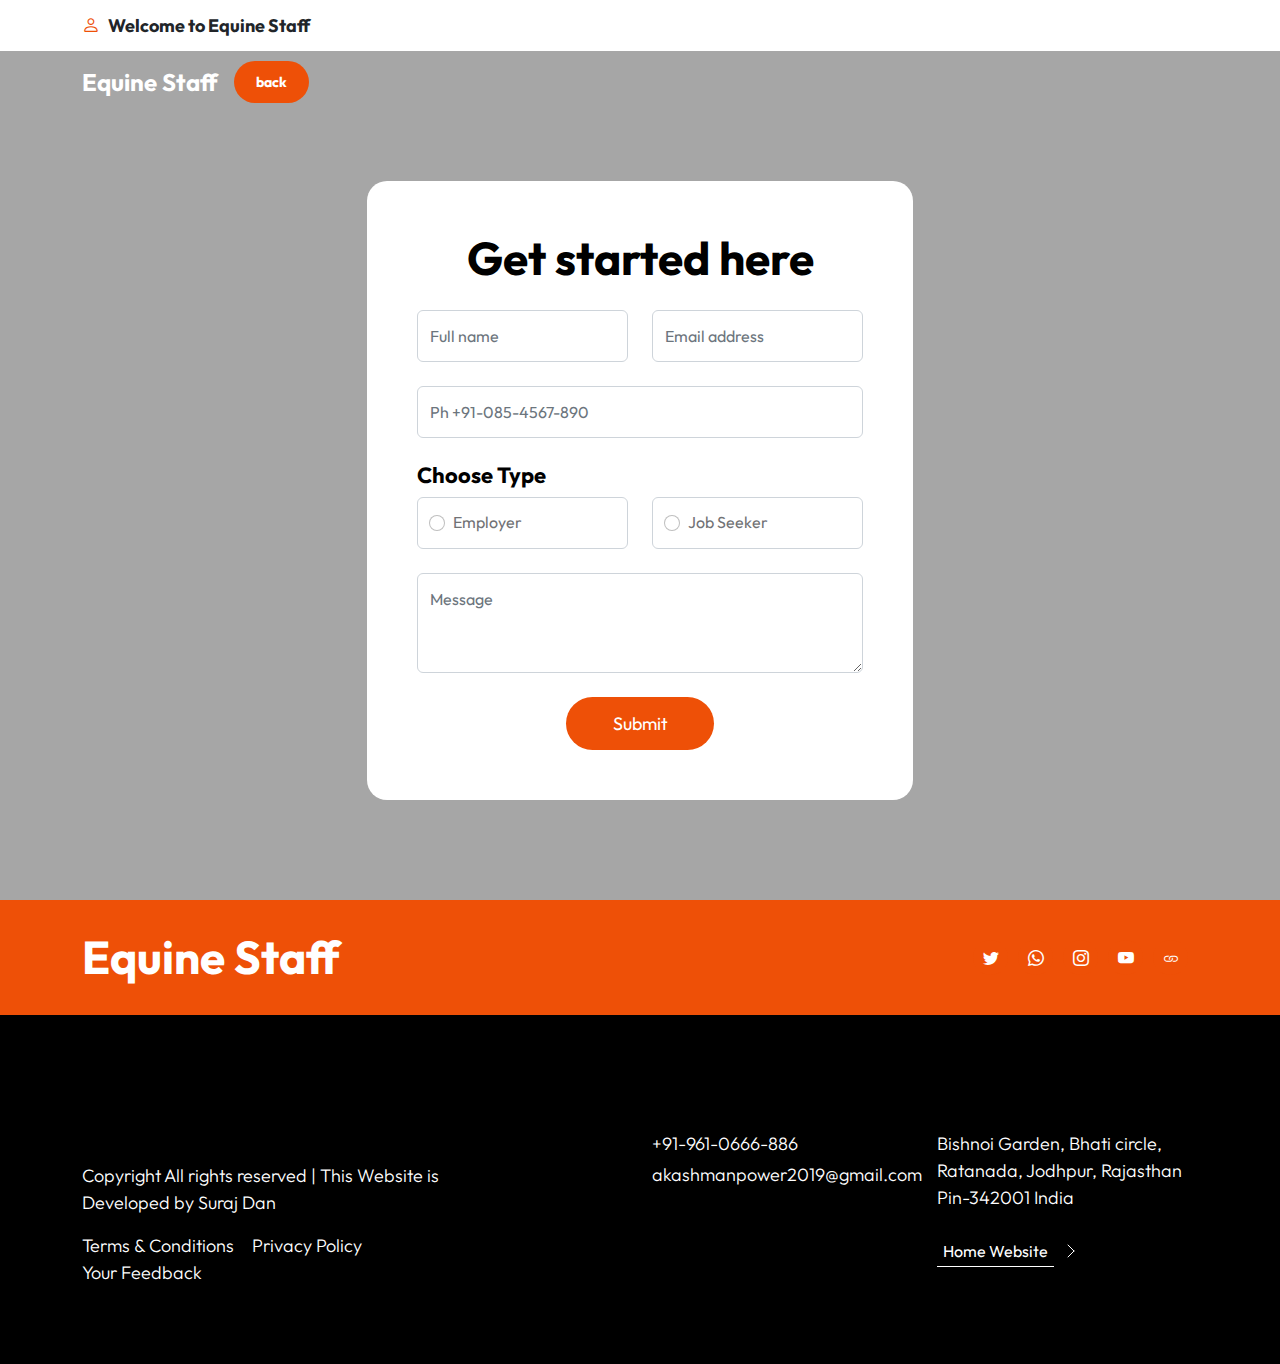
==== commit e0028a1e: "Google Tags" ====
--- a/contact.html
+++ b/contact.html
@@ -240,6 +240,24 @@
                 </div>
             </div>
 
+            
+            
+            
+            
+            
+            
+            
+            
+<!-- Google tag (gtag.js) -->
+<script async src="https://www.googletagmanager.com/gtag/js?id=G-6XDH2TCW61"></script>
+<script>
+  window.dataLayer = window.dataLayer || [];
+  function gtag(){dataLayer.push(arguments);}
+  gtag('js', new Date());
+
+  gtag('config', 'G-6XDH2TCW61');
+</script>
+
            
         </footer>
 
--- a/css/templatemo-festava-live.css
+++ b/css/templatemo-festava-live.css
@@ -385,7 +385,7 @@
 .navbar-expand-lg .navbar-nav .nav-link {
   border-radius: var(--border-radius-large);
   margin: 10px;
-  padding: 10px 20px;
+  padding: 10px 5px;
 }
 
 .navbar-nav .nav-link {
@@ -548,7 +548,7 @@
 
 
 /*---------------------------------------
-  TICKET               
+  Contact              
 -----------------------------------------*/
 .ticket-section {
   background-image: url('../images/nicholas-green-unsplash-blur.jpg');
@@ -1098,11 +1098,6 @@
   background-position: center center;
 }
 
-.img-08{
-  background-image: url(https://live.staticflickr.com/65535/52586857454_d94e6b3766_z.jpg);
-  background-size: cover;
-  background-position: center center;
-}
 
 
 
@@ -1155,19 +1150,16 @@
   }
 }
 
-
-.date-show {
-  font-size: 1.3em;
-  width: 25em;
+.footer-text{
+  color: white;
+}
+
+
+
   
-  position: absolute;
-  transform: translate(-50%, -50%);
-  
-  
-  
-
-}
-.date-show h3 {
+
+
+.date-show h4 {
   font-family: "Poppins", sans-serif;
   text-align: center;
   color: #ffffff;
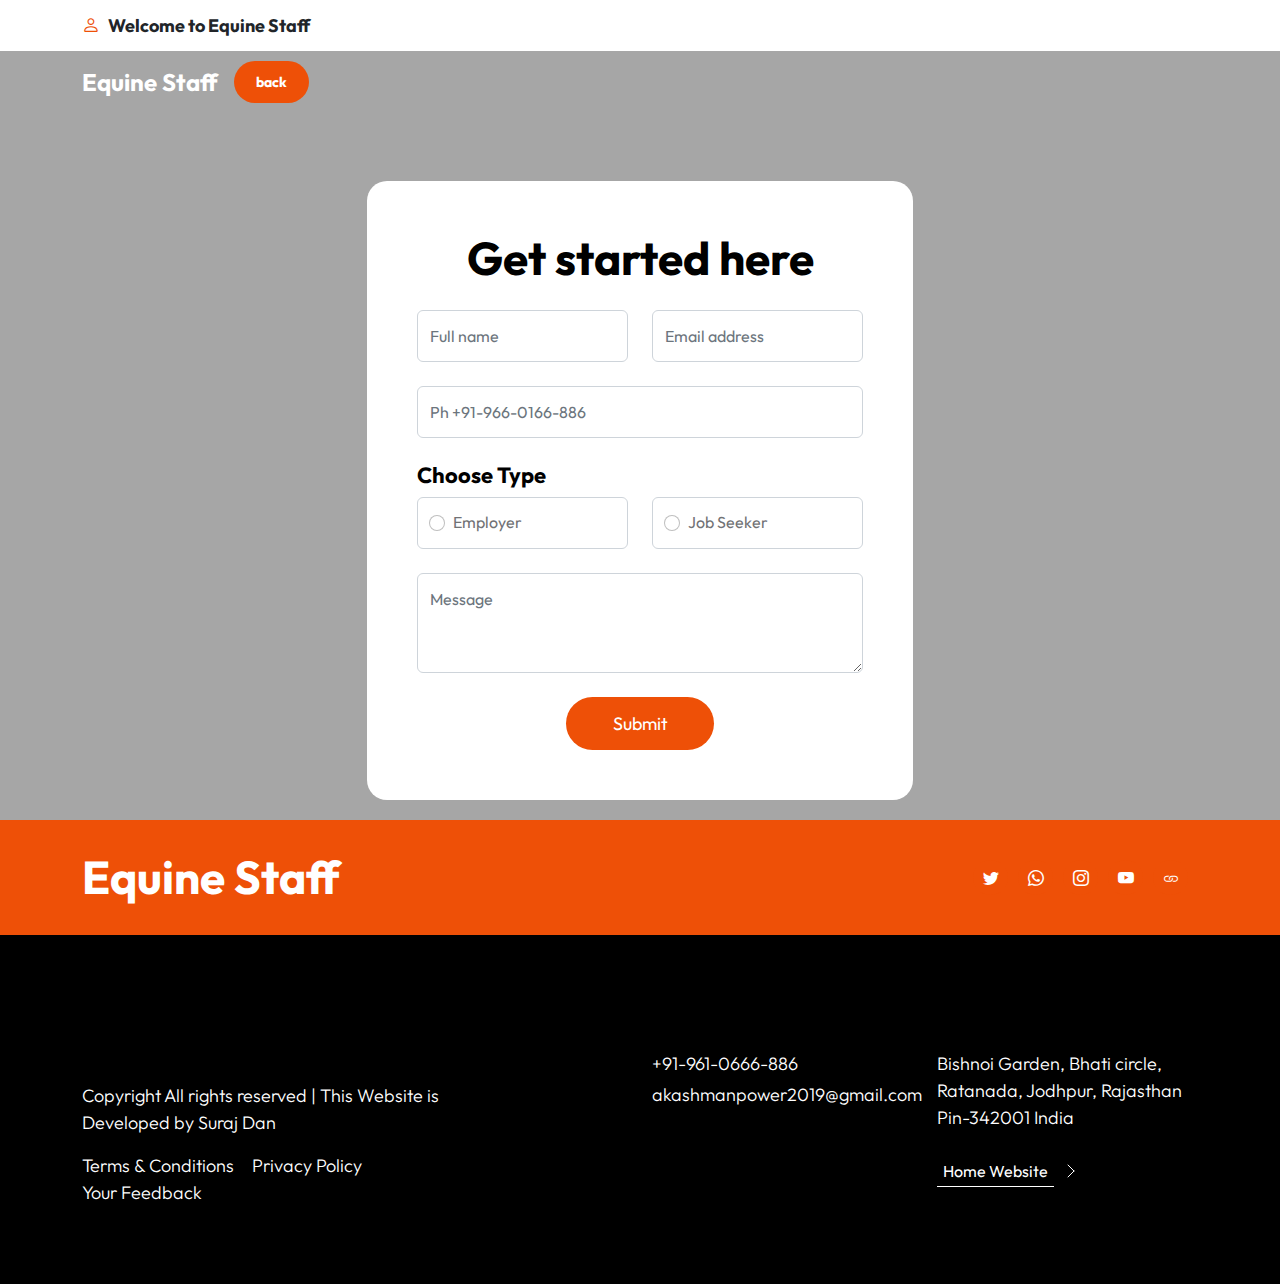
==== commit 1c0dfd47: "9660166886" ====
--- a/contact.html
+++ b/contact.html
@@ -9,6 +9,19 @@
         <meta name="title" content="Equine-Staff">
     <meta name="description" content="Equine-Staff is an equestrian job recruitment agency connecting employer with experienced and qualified horse professional Find the perfect hire today">
     <meta name="keywords" content="equine jobs, equestrian, recruitment, employers, recruitment agency, staffing">
+        
+        
+
+<!-- Google tag (gtag.js) -->
+<script async src="https://www.googletagmanager.com/gtag/js?id=G-HBPPXXVWPE"></script>
+<script>
+  window.dataLayer = window.dataLayer || [];
+  function gtag(){dataLayer.push(arguments);}
+  gtag('js', new Date());
+
+  gtag('config', 'G-HBPPXXVWPE');
+</script>
+
 
 
         <title>Equine-Staff</title>
@@ -101,7 +114,7 @@
                                         </div>
                                     </div>
 
-                                    <input type="tel" class="form-control" name="ticket-form-phone" placeholder="Ph +91-085-4567-890"  required>
+                                    <input type="tel" class="form-control" name="ticket-form-phone" placeholder="Ph +91-966-0166-886"  required>
 
                                     <h6>Choose  Type</h6>
 
@@ -248,15 +261,7 @@
             
             
             
-<!-- Google tag (gtag.js) -->
-<script async src="https://www.googletagmanager.com/gtag/js?id=G-6XDH2TCW61"></script>
-<script>
-  window.dataLayer = window.dataLayer || [];
-  function gtag(){dataLayer.push(arguments);}
-  gtag('js', new Date());
-
-  gtag('config', 'G-6XDH2TCW61');
-</script>
+
 
            
         </footer>
--- a/css/templatemo-festava-live.css
+++ b/css/templatemo-festava-live.css
@@ -213,8 +213,8 @@
   SECTION               
 -----------------------------------------*/
 .section-padding {
-  padding-top: 100px;
-  padding-bottom: 100px;
+  padding-top: 20px;
+  padding-bottom: 20px;
 }
 
 .section-bg {
@@ -944,10 +944,7 @@
     font-size: 18px;
   }
 
-  .section-padding {
-    padding-top: 50px;
-    padding-bottom: 50px;
-  }
+ 
   
   .navbar {
     background-color: var(--dark-color);
@@ -1033,14 +1030,13 @@
 
 }
 .services{
-  width: 1100px;
-  height: auto;
-  display: flex;
-  flex-direction: row;
-  justify-content: space-between;
-  align-items: center;
- 
-
+    width: 1600px;
+    height: auto;
+    display: flex;
+    flex-direction: row;
+    justify-content: space-between;
+    align-items: center;
+    margin: 0 auto;
 }
 .single-img{
   border-radius: 50px;
@@ -1169,3 +1165,8 @@
   word-spacing: 0.4em;
   font-style: var(--font-weight-bold)
 }
+
+
+.viewmore{
+  position: relative;
+}
